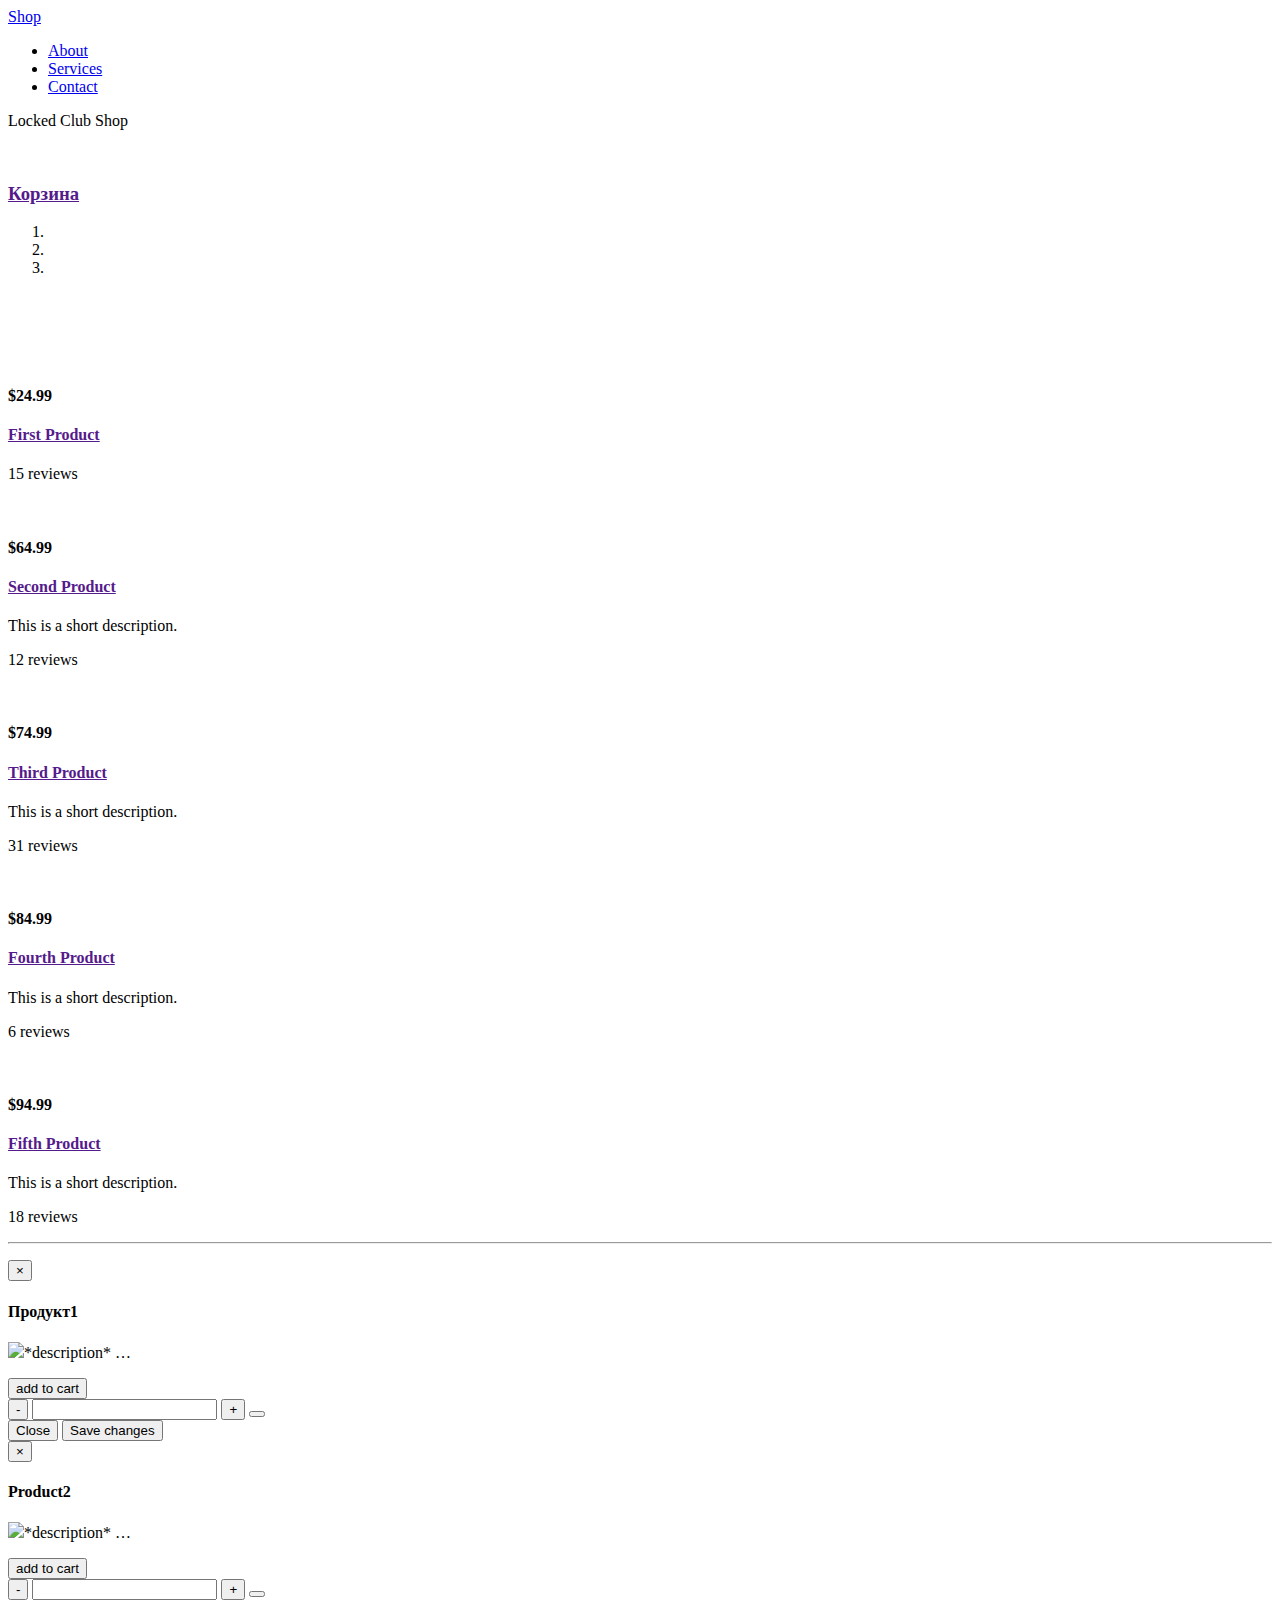
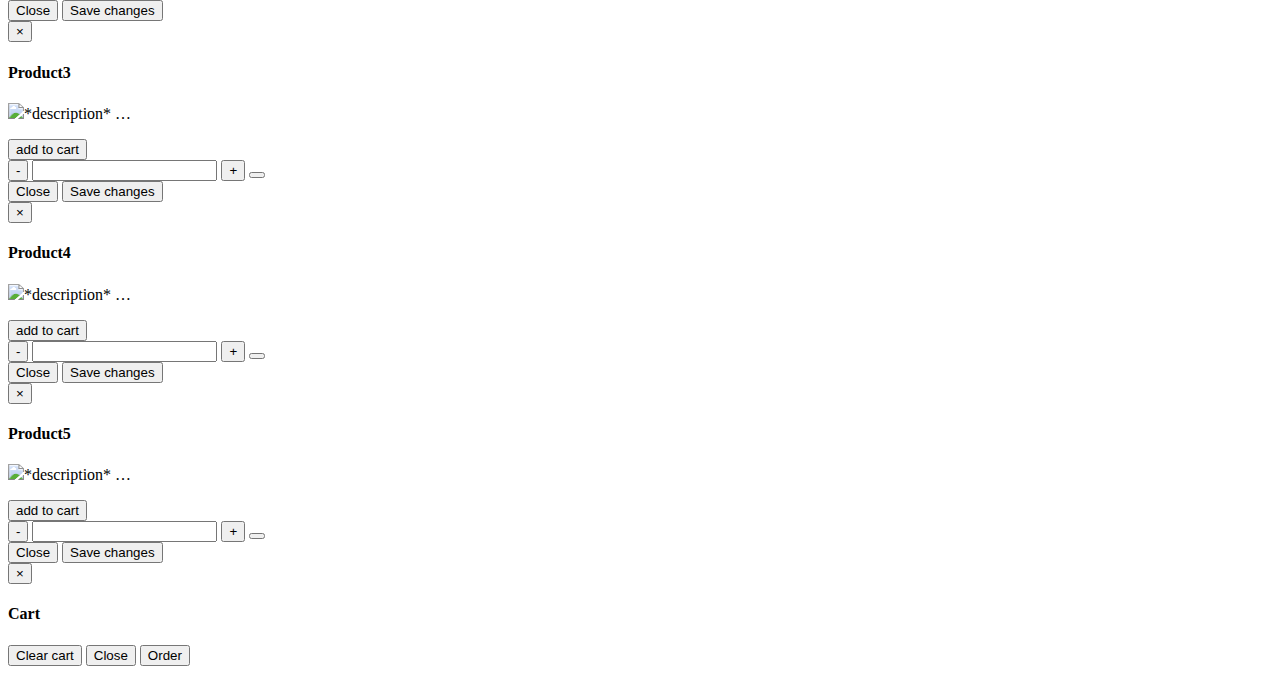
==== index.html @ 91eb965c "Add files via upload" ====
<!DOCTYPE html>
<html>

<head>
    <meta charset="utf-8">

    <title>LOCKEDCLUBSHOP</title>
    <link href="css/bootstrap.min.css" rel="stylesheet">
	<link href="css/style.css" rel="stylesheet">
	<!-- jQuery -->
    <script src="js/jquery.js"></script>

    <!-- Bootstrap Core JavaScript -->
    <script src="js/bootstrap.min.js"></script>
	
	<script src="js/shop.js"></script>
</head>

<body>
    <nav class="navbar navbar-inverse navbar-fixed-top" role="navigation">
        <div class="container">
            <div class="navbar-header">
                <a class="navbar-brand" href="#">Shop</a>
            </div>
            <div class="collapse navbar-collapse" id="bs-example-navbar-collapse-1">
                <ul class="nav navbar-nav">
                    <li>
                        <a href="html/about.html">About</a>
                    </li>
                    <li>
                        <a href="html/services.html">Services</a>
                    </li>
                    <li>
                        <a href="html/contacts.html">Contact</a>
                    </li>
					
                </ul>
            </div>
        </div>
    </nav>

    <div class="container">

        <div class="row">

            <div class="col-md-3">
                <p class="lead">Locked Club Shop</p>
				<br>
				<h3><a href="" class="cart-link" data-toggle="modal" data-target="#Cart"> Корзина </a> </h3>
            </div>

            <div class="col-md-9">

                <div class="row carousel-holder">

                    <div class="col-md-12">
                        <div id="carousel-example-generic" class="carousel slide" data-ride="carousel">
                            <ol class="carousel-indicators">
                                <li data-target="#carousel-example-generic" data-slide-to="0" class="active"></li>
                                <li data-target="#carousel-example-generic" data-slide-to="1"></li>
                                <li data-target="#carousel-example-generic" data-slide-to="2"></li>
                            </ol>
                            <div class="carousel-inner">
                                <div class="item active">
                                    <img class="slide-image" src="img/800x300(1).jpg" alt="">
                                </div>
                                <div class="item">
                                    <img class="slide-image" src="img/800x300(2).jpg" alt="">
                                </div>
                                <div class="item">
                                    <img class="slide-image" src="img/800x300(3).jpg" alt="">
                                </div>
                            </div>
                            <a class="left carousel-control" href="#carousel-example-generic" data-slide="prev">
                                <span class="glyphicon glyphicon-chevron-left"></span>
                            </a>
                            <a class="right carousel-control" href="#carousel-example-generic" data-slide="next">
                                <span class="glyphicon glyphicon-chevron-right"></span>
                            </a>
                        </div>
                    </div>

                </div>

                <div class="row">

                    <div class="col-sm-4 col-lg-4 col-md-4">
                        <div class="thumbnail">
                            <img src="img/goods/320x150(1).jpg" alt="">
                            <div class="caption">
                                <h4 class="pull-right">$24.99</h4>
                                <h4><a href="" data-toggle="modal" data-target="#FirstGoodModal">First Product</a>
                                </h4>
                            </div>
                            <div class="ratings">
                                <p class="pull-right">15 reviews</p>
                                <p>
                                    <span class="glyphicon glyphicon-star"></span>
                                    <span class="glyphicon glyphicon-star"></span>
                                    <span class="glyphicon glyphicon-star"></span>
                                    <span class="glyphicon glyphicon-star"></span>
                                    <span class="glyphicon glyphicon-star"></span>
                                </p>
                            </div>
                        </div>
                    </div>

                    <div class="col-sm-4 col-lg-4 col-md-4">
                        <div class="thumbnail">
                            <img src="img/goods/320x150(2).jpg" alt="">
                            <div class="caption">
                                <h4 class="pull-right">$64.99</h4>
                                <h4><a href="" data-toggle="modal" data-target="#SecondGoodModal">Second Product</a>
                                </h4>
                                <p>This is a short description.</p>
                            </div>
                            <div class="ratings">
                                <p class="pull-right">12 reviews</p>
                                <p>
                                    <span class="glyphicon glyphicon-star"></span>
                                    <span class="glyphicon glyphicon-star"></span>
                                    <span class="glyphicon glyphicon-star"></span>
                                    <span class="glyphicon glyphicon-star"></span>
                                    <span class="glyphicon glyphicon-star-empty"></span>
                                </p>
                            </div>
                        </div>
                    </div>

                    <div class="col-sm-4 col-lg-4 col-md-4">
                        <div class="thumbnail">
                            <img src="img/goods/320x150(3).jpg" alt="">
                            <div class="caption">
                                <h4 class="pull-right">$74.99</h4>
                                <h4><a href="" data-toggle="modal" data-target="#ThirdGoodModal">Third Product</a>
                                </h4>
                                <p>This is a short description.</p>
                            </div>
                            <div class="ratings">
                                <p class="pull-right">31 reviews</p>
                                <p>
                                    <span class="glyphicon glyphicon-star"></span>
                                    <span class="glyphicon glyphicon-star"></span>
                                    <span class="glyphicon glyphicon-star"></span>
                                    <span class="glyphicon glyphicon-star"></span>
                                    <span class="glyphicon glyphicon-star-empty"></span>
                                </p>
                            </div>
                        </div>
                    </div>

                    <div class="col-sm-4 col-lg-4 col-md-4">
                        <div class="thumbnail">
                            <img src="img/goods/320x150(4).jpg" alt="">
                            <div class="caption">
                                <h4 class="pull-right">$84.99</h4>
                                <h4><a href="" data-toggle="modal" data-target="#FourthGoodModal">Fourth Product</a>
                                </h4>
                                <p>This is a short description.</p>
                            </div>
                            <div class="ratings">
                                <p class="pull-right">6 reviews</p>
                                <p>
                                    <span class="glyphicon glyphicon-star"></span>
                                    <span class="glyphicon glyphicon-star"></span>
                                    <span class="glyphicon glyphicon-star"></span>
                                    <span class="glyphicon glyphicon-star-empty"></span>
                                    <span class="glyphicon glyphicon-star-empty"></span>
                                </p>
                            </div>
                        </div>
                    </div>

                    <div class="col-sm-4 col-lg-4 col-md-4">
                        <div class="thumbnail">
                            <img src="img/goods/320x150(5).jpg" alt="">
                            <div class="caption">
                                <h4 class="pull-right">$94.99</h4>
                                <h4><a href="" data-toggle="modal" data-target="#FifthGoodModal">Fifth Product</a>
                                </h4>
                                <p>This is a short description.</p>
                            </div>
                            <div class="ratings">
                                <p class="pull-right">18 reviews</p>
                                <p>
                                    <span class="glyphicon glyphicon-star"></span>
                                    <span class="glyphicon glyphicon-star"></span>
                                    <span class="glyphicon glyphicon-star"></span>
                                    <span class="glyphicon glyphicon-star"></span>
                                    <span class="glyphicon glyphicon-star-empty"></span>
                                </p>
                            </div>
                        </div>
                    </div>

                </div>

            </div>

        </div>

    </div>
    <!-- /.container -->

    <div class="container">

        <hr>

        <!-- Footer -->
        <footer>
            <div class="row">
                <div class="col-lg-12">
                    <p></p>
                </div>
            </div>
        </footer>

    </div>
    <!-- /.container -->
	
	<div class="modal fade" id="FirstGoodModal">
  <div class="modal-dialog">
    <div class="modal-content">
      <div class="modal-header">
        <button type="button" class="close" data-dismiss="modal" aria-label="Close"><span aria-hidden="true">&times;</span></button>
        <h4 class="modal-title">Продукт1</h4>
      </div>
      <div class="modal-body">
	  <img src="img/goods/320x150(1).jpg"
        <p>*description* &hellip;</p>
		<button class="btn-primary add-to-busket-btn"><span class="glyphicon glyphicon-shopping-cart"></span> add to cart </button>
		<div class="add-to-busket-block">
			<button class="btn-primary btn-minus">-</button>
			<input class="form-control count-input" />
			<button class="btn-primary btn-plus">+</button>
			<button class="btn-success"><span class="glyphicon glyphicon-ok ok-1"></span></button>
		</div>
      </div>
      <div class="modal-footer">
        <button type="button" class="btn btn-default btn-close" data-dismiss="modal">Close</button>
        <button type="button" class="btn btn-primary">Save changes</button>
      </div>
    </div><!-- /.modal-content -->
  </div><!-- /.modal-dialog -->
</div><!-- /.modal -->

<div class="modal fade" id="SecondGoodModal">
  <div class="modal-dialog">
    <div class="modal-content">
      <div class="modal-header">
        <button type="button" class="close" data-dismiss="modal" aria-label="Close"><span aria-hidden="true">&times;</span></button>
        <h4 class="modal-title">Product2</h4>
      </div>
      <div class="modal-body">
	  <img src="img/goods/320x150(2).jpg"
        <p>*description* &hellip;</p> 
		<button class="btn-primary add-to-busket-btn"><span class="glyphicon glyphicon-shopping-cart"></span> add to cart </button>
		<div class="add-to-busket-block">
			<button class="btn-primary btn-minus">-</button>
			<input class="form-control count-input" />
			<button class="btn-primary btn-plus">+</button>
			<button class="btn-success"><span class="glyphicon glyphicon-ok ok-2"></span></button>
		</div>
      </div>
      <div class="modal-footer">
        <button type="button" class="btn btn-default btn-close" data-dismiss="modal">Close</button>
        <button type="button" class="btn btn-primary">Save changes</button>
      </div>
    </div><!-- /.modal-content -->
  </div><!-- /.modal-dialog -->
</div><!-- /.modal -->


	<div class="modal fade" id="ThirdGoodModal">
  <div class="modal-dialog">
    <div class="modal-content">
      <div class="modal-header">
        <button type="button" class="close" data-dismiss="modal" aria-label="Close"><span aria-hidden="true">&times;</span></button>
        <h4 class="modal-title">Product3</h4>
      </div>
      <div class="modal-body">
	  <img src="img/goods/320x150(3).jpg"
        <p>*description* &hellip;</p>
		<button class="btn-primary add-to-busket-btn"><span class="glyphicon glyphicon-shopping-cart"></span> add to cart </button>
		<div class="add-to-busket-block">
			<button class="btn-primary btn-minus">-</button>
			<input class="form-control count-input" />
			<button class="btn-primary btn-plus">+</button>
			<button class="btn-success"><span class="glyphicon glyphicon-ok ok-3"></span></button>
		</div>
      </div>
      <div class="modal-footer">
        <button type="button" class="btn btn-default btn-close" data-dismiss="modal">Close</button>
        <button type="button" class="btn btn-primary">Save changes</button>
      </div>
    </div><!-- /.modal-content -->
  </div><!-- /.modal-dialog -->
</div><!-- /.modal -->

<div class="modal fade" id="FourthGoodModal">
  <div class="modal-dialog">
    <div class="modal-content">
      <div class="modal-header">
        <button type="button" class="close" data-dismiss="modal" aria-label="Close"><span aria-hidden="true">&times;</span></button>
        <h4 class="modal-title">Product4</h4>
      </div>
      <div class="modal-body">
	  <img src="img/goods/320x150(4).jpg"
        <p>*description* &hellip;</p>
		<button class="btn-primary add-to-busket-btn"><span class="glyphicon glyphicon-shopping-cart"></span> add to cart </button>
		<div class="add-to-busket-block">
			<button class="btn-primary btn-minus">-</button>
			<input class="form-control count-input" />
			<button class="btn-primary btn-plus">+</button>
			<button class="btn-success"><span class="glyphicon glyphicon-ok ok-4"></span></button>
		</div>
      </div>
      <div class="modal-footer">
        <button type="button" class="btn btn-default btn-close" data-dismiss="modal">Close</button>
        <button type="button" class="btn btn-primary">Save changes</button>
      </div>
    </div><!-- /.modal-content -->
  </div><!-- /.modal-dialog -->
</div><!-- /.modal -->

<div class="modal fade" id="FifthGoodModal">
  <div class="modal-dialog">
    <div class="modal-content">
      <div class="modal-header">
        <button type="button" class="close" data-dismiss="modal" aria-label="Close"><span aria-hidden="true">&times;</span></button>
        <h4 class="modal-title">Product5</h4>
      </div>
      <div class="modal-body">
	  <img src="img/goods/320x150(5).jpg"
        <p>*description* &hellip;</p>
		<button class="btn-primary add-to-busket-btn"><span class="glyphicon glyphicon-shopping-cart"></span> add to cart </button>
		<div class="add-to-busket-block">
			<button class="btn-primary btn-minus">-</button>
			<input class="form-control count-input" />
			<button class="btn-primary btn-plus">+</button>
			<button class="btn-success"><span class="glyphicon glyphicon-ok ok-5"></span></button>
		</div>
      </div>
      <div class="modal-footer">
        <button type="button" class="btn btn-default btn-close" data-dismiss="modal">Close</button>
        <button type="button" class="btn btn-primary">Save changes</button>
      </div>
    </div><!-- /.modal-content -->
  </div><!-- /.modal-dialog -->
</div><!-- /.modal -->

	<div class="modal fade" id="Cart">
  <div class="modal-dialog">
    <div class="modal-content">
      <div class="modal-header">
        <button type="button" class="close" data-dismiss="modal" aria-label="Close"><span aria-hidden="true">&times;</span></button>
        <h4 class="modal-title">Cart</h4>
      </div>
      <div class="modal-body cart-body">
	
      </div>
      <div class="modal-footer">
	  		<button type="button" class="btn btn-default btn-close" OnClick="clearCart(); $('.cart-body').html('');"> Clear cart </button>
        <button type="button" class="btn btn-default btn-close" data-dismiss="modal">Close</button>
        <button type="button" class="btn btn-primary btn-order">Order</button>
      </div>
    </div><!-- /.modal-content -->
  </div><!-- /.modal-dialog -->
</div><!-- /.modal -->


    

</body>

</html>
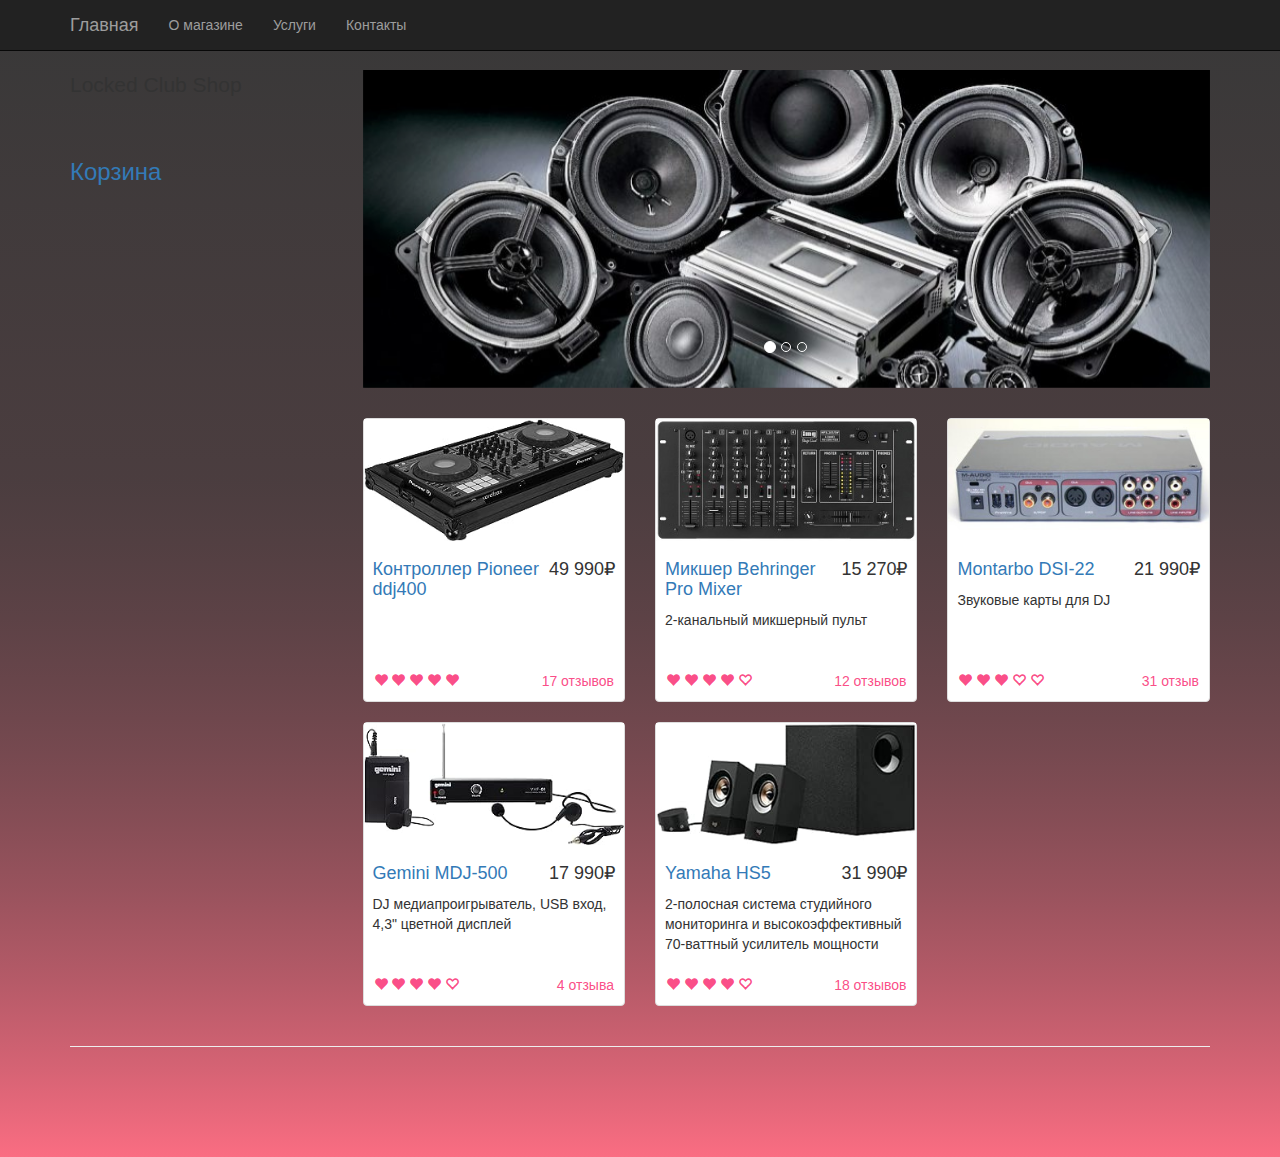
==== commit c57d6d7f: "V1: изуальное оформление сайта" ====
--- a/index.html
+++ b/index.html
@@ -20,18 +20,18 @@
     <nav class="navbar navbar-inverse navbar-fixed-top" role="navigation">
         <div class="container">
             <div class="navbar-header">
-                <a class="navbar-brand" href="#">Shop</a>
+                <a class="navbar-brand" href="#">Главная</a>
             </div>
             <div class="collapse navbar-collapse" id="bs-example-navbar-collapse-1">
                 <ul class="nav navbar-nav">
                     <li>
-                        <a href="html/about.html">About</a>
+                        <a href="html/about.html">О магазине</a>
                     </li>
                     <li>
-                        <a href="html/services.html">Services</a>
+                        <a href="html/services.html">Услуги</a>
                     </li>
                     <li>
-                        <a href="html/contacts.html">Contact</a>
+                        <a href="html/contacts.html">Контакты</a>
                     </li>
 					
                 </ul>
@@ -62,13 +62,13 @@
                             </ol>
                             <div class="carousel-inner">
                                 <div class="item active">
-                                    <img class="slide-image" src="img/800x300(1).jpg" alt="">
+                                    <img class="slide-image" src="img/SLIDE1.jpg" alt="">
                                 </div>
                                 <div class="item">
-                                    <img class="slide-image" src="img/800x300(2).jpg" alt="">
+                                    <img class="slide-image" src="img/SLIDE2.jpg" alt="">
                                 </div>
                                 <div class="item">
-                                    <img class="slide-image" src="img/800x300(3).jpg" alt="">
+                                    <img class="slide-image" src="img/SLIDE3.jpg" alt="">
                                 </div>
                             </div>
                             <a class="left carousel-control" href="#carousel-example-generic" data-slide="prev">
@@ -86,108 +86,108 @@
 
                     <div class="col-sm-4 col-lg-4 col-md-4">
                         <div class="thumbnail">
-                            <img src="img/goods/320x150(1).jpg" alt="">
-                            <div class="caption">
-                                <h4 class="pull-right">$24.99</h4>
-                                <h4><a href="" data-toggle="modal" data-target="#FirstGoodModal">First Product</a>
-                                </h4>
-                            </div>
-                            <div class="ratings">
-                                <p class="pull-right">15 reviews</p>
-                                <p>
-                                    <span class="glyphicon glyphicon-star"></span>
-                                    <span class="glyphicon glyphicon-star"></span>
-                                    <span class="glyphicon glyphicon-star"></span>
-                                    <span class="glyphicon glyphicon-star"></span>
-                                    <span class="glyphicon glyphicon-star"></span>
-                                </p>
-                            </div>
-                        </div>
-                    </div>
-
-                    <div class="col-sm-4 col-lg-4 col-md-4">
-                        <div class="thumbnail">
-                            <img src="img/goods/320x150(2).jpg" alt="">
-                            <div class="caption">
-                                <h4 class="pull-right">$64.99</h4>
-                                <h4><a href="" data-toggle="modal" data-target="#SecondGoodModal">Second Product</a>
-                                </h4>
-                                <p>This is a short description.</p>
-                            </div>
-                            <div class="ratings">
-                                <p class="pull-right">12 reviews</p>
-                                <p>
-                                    <span class="glyphicon glyphicon-star"></span>
-                                    <span class="glyphicon glyphicon-star"></span>
-                                    <span class="glyphicon glyphicon-star"></span>
-                                    <span class="glyphicon glyphicon-star"></span>
-                                    <span class="glyphicon glyphicon-star-empty"></span>
-                                </p>
-                            </div>
-                        </div>
-                    </div>
-
-                    <div class="col-sm-4 col-lg-4 col-md-4">
-                        <div class="thumbnail">
-                            <img src="img/goods/320x150(3).jpg" alt="">
-                            <div class="caption">
-                                <h4 class="pull-right">$74.99</h4>
-                                <h4><a href="" data-toggle="modal" data-target="#ThirdGoodModal">Third Product</a>
-                                </h4>
-                                <p>This is a short description.</p>
-                            </div>
-                            <div class="ratings">
-                                <p class="pull-right">31 reviews</p>
-                                <p>
-                                    <span class="glyphicon glyphicon-star"></span>
-                                    <span class="glyphicon glyphicon-star"></span>
-                                    <span class="glyphicon glyphicon-star"></span>
-                                    <span class="glyphicon glyphicon-star"></span>
-                                    <span class="glyphicon glyphicon-star-empty"></span>
-                                </p>
-                            </div>
-                        </div>
-                    </div>
-
-                    <div class="col-sm-4 col-lg-4 col-md-4">
-                        <div class="thumbnail">
-                            <img src="img/goods/320x150(4).jpg" alt="">
-                            <div class="caption">
-                                <h4 class="pull-right">$84.99</h4>
-                                <h4><a href="" data-toggle="modal" data-target="#FourthGoodModal">Fourth Product</a>
-                                </h4>
-                                <p>This is a short description.</p>
-                            </div>
-                            <div class="ratings">
-                                <p class="pull-right">6 reviews</p>
-                                <p>
-                                    <span class="glyphicon glyphicon-star"></span>
-                                    <span class="glyphicon glyphicon-star"></span>
-                                    <span class="glyphicon glyphicon-star"></span>
-                                    <span class="glyphicon glyphicon-star-empty"></span>
-                                    <span class="glyphicon glyphicon-star-empty"></span>
-                                </p>
-                            </div>
-                        </div>
-                    </div>
-
-                    <div class="col-sm-4 col-lg-4 col-md-4">
-                        <div class="thumbnail">
-                            <img src="img/goods/320x150(5).jpg" alt="">
-                            <div class="caption">
-                                <h4 class="pull-right">$94.99</h4>
-                                <h4><a href="" data-toggle="modal" data-target="#FifthGoodModal">Fifth Product</a>
-                                </h4>
-                                <p>This is a short description.</p>
-                            </div>
-                            <div class="ratings">
-                                <p class="pull-right">18 reviews</p>
-                                <p>
-                                    <span class="glyphicon glyphicon-star"></span>
-                                    <span class="glyphicon glyphicon-star"></span>
-                                    <span class="glyphicon glyphicon-star"></span>
-                                    <span class="glyphicon glyphicon-star"></span>
-                                    <span class="glyphicon glyphicon-star-empty"></span>
+                            <img src="img/pioneerddj500.jpg" alt="">
+                            <div class="caption">
+                                <h4 class="pull-right">49 990₽</h4>
+                                <h4><a href="" data-toggle="modal" data-target="#FirstGoodModal">Контроллер Pioneer ddj400</a>
+                                </h4>
+                            </div>
+                            <div class="ratings">
+                                <p class="pull-right">17 отзывов</p>
+                                <p>
+                                    <span class="glyphicon glyphicon-heart"></span>
+                                    <span class="glyphicon glyphicon-heart"></span>
+                                    <span class="glyphicon glyphicon-heart"></span>
+                                    <span class="glyphicon glyphicon-heart"></span>
+                                    <span class="glyphicon glyphicon-heart"></span>
+                                </p>
+                            </div>
+                        </div>
+                    </div>
+
+                    <div class="col-sm-4 col-lg-4 col-md-4">
+                        <div class="thumbnail">
+                            <img src="img/Микшер Behringer Pro Mixer.jpg" alt="">
+                            <div class="caption">
+                                <h4 class="pull-right">15 270₽</h4>
+                                <h4><a href="" data-toggle="modal" data-target="#SecondGoodModal">Микшер Behringer Pro Mixer</a>
+                                </h4>
+                                <p>2-канальный микшерный пульт</p>
+                            </div>
+                            <div class="ratings">
+                                <p class="pull-right">12 отзывов</p>
+                                <p>
+                                    <span class="glyphicon glyphicon-heart"></span>
+                                    <span class="glyphicon glyphicon-heart"></span>
+                                    <span class="glyphicon glyphicon-heart"></span>
+                                    <span class="glyphicon glyphicon-heart"></span>
+                                    <span class="glyphicon glyphicon-heart-empty"></span>
+                                </p>
+                            </div>
+                        </div>
+                    </div>
+
+                    <div class="col-sm-4 col-lg-4 col-md-4">
+                        <div class="thumbnail">
+                            <img src="img/звуковаякарта2.jpg" alt="">
+                            <div class="caption">
+                                <h4 class="pull-right">21 990₽</h4>
+                                <h4><a href="" data-toggle="modal" data-target="#ThirdGoodModal">Montarbo DSI-22</a>
+                                </h4>
+                                <p>Звуковые карты для DJ</p>
+                            </div>
+                            <div class="ratings">
+                                <p class="pull-right">31 отзыв</p>
+                                <p>
+                                    <span class="glyphicon glyphicon-heart"></span>
+                                    <span class="glyphicon glyphicon-heart"></span>
+                                    <span class="glyphicon glyphicon-heart"></span>
+                                    <span class="glyphicon glyphicon-heart-empty"></span>
+                                    <span class="glyphicon glyphicon-heart-empty"></span>
+                                </p>
+                            </div>
+                        </div>
+                    </div>
+
+                    <div class="col-sm-4 col-lg-4 col-md-4">
+                        <div class="thumbnail">
+                            <img src="img/gemini.jpg" alt="">
+                            <div class="caption">
+                                <h4 class="pull-right">17 990₽</h4>
+                                <h4><a href="" data-toggle="modal" data-target="#FourthGoodModal">Gemini MDJ-500</a>
+                                </h4>
+                                <p>DJ медиапроигрыватель, USB вход, 4,3" цветной дисплей</p>
+                            </div>
+                            <div class="ratings">
+                                <p class="pull-right">4 отзыва</p>
+                                <p>
+                                    <span class="glyphicon glyphicon-heart"></span>
+                                    <span class="glyphicon glyphicon-heart"></span>
+                                    <span class="glyphicon glyphicon-heart"></span>
+                                    <span class="glyphicon glyphicon-heart"></span>
+                                    <span class="glyphicon glyphicon-heart-empty"></span>
+                                </p>
+                            </div>
+                        </div>
+                    </div>
+
+                    <div class="col-sm-4 col-lg-4 col-md-4">
+                        <div class="thumbnail">
+                            <img src="img/yamaha.jpg" alt="">
+                            <div class="caption">
+                                <h4 class="pull-right">31 990₽</h4>
+                                <h4><a href="" data-toggle="modal" data-target="#FifthGoodModal">Yamaha HS5</a>
+                                </h4>
+                                <p>2-полосная система студийного мониторинга и высокоэффективный 70-ваттный усилитель мощности</p>
+                            </div>
+                            <div class="ratings">
+                                <p class="pull-right">18 отзывов</p>
+                                <p>
+                                    <span class="glyphicon glyphicon-heart"></span>
+                                    <span class="glyphicon glyphicon-heart"></span>
+                                    <span class="glyphicon glyphicon-heart"></span>
+                                    <span class="glyphicon glyphicon-heart"></span>
+                                    <span class="glyphicon glyphicon-heart-empty"></span>
                                 </p>
                             </div>
                         </div>
@@ -223,17 +223,70 @@
     <div class="modal-content">
       <div class="modal-header">
         <button type="button" class="close" data-dismiss="modal" aria-label="Close"><span aria-hidden="true">&times;</span></button>
-        <h4 class="modal-title">Продукт1</h4>
-      </div>
-      <div class="modal-body">
-	  <img src="img/goods/320x150(1).jpg"
-        <p>*description* &hellip;</p>
+        <h4 class="modal-title">  Pioneer ddj400 </h4>
+      </div>
+      <div class="modal-body">
+	  <img src="img/pioneerddj500.jpg"
+        <p>   Pioneer DDJ-400 - это компактный и удобный DJ-контроллер, который предназначен для начинающих диджеев и профессионалов. Он оснащен двумя деками для воспроизведения музыки и позволяет легко микшировать треки с помощью функции Beat FX и Sound Color FX. DDJ-400 имеет 16 подсвечиваемых пэдов, которые можно настроить для запуска готовых сэмплов, создания уникальных ремиксов и контроля над Hot Cues, Beat Jump и другими функциями.&hellip;</p>
+		<button class="btn-primary add-to-busket-btn"><span class="glyphicon glyphicon-shopping-cart"></span> Добавить в корзину </button>
+		<div class="add-to-busket-block">
+			<button class="btn-primary btn-minus">-</button>
+			<input class="form-control count-input" />
+			<button class="btn-primary btn-plus">+</button>
+			<button class="btn-success"><span class="glyphicon glyphicon-ok ok-1"></span></button>
+		</div>
+      </div>
+      <div class="modal-footer">
+        <button type="button" class="btn btn-default btn-close" data-dismiss="modal">Закрыть</button>
+        <button type="button" class="btn btn-primary">Сохранить</button>
+      </div>
+    </div><!-- /.modal-content -->
+  </div><!-- /.modal-dialog -->
+</div><!-- /.modal -->
+
+<div class="modal fade" id="SecondGoodModal">
+  <div class="modal-dialog">
+    <div class="modal-content">
+      <div class="modal-header">
+        <button type="button" class="close" data-dismiss="modal" aria-label="Close"><span aria-hidden="true">&times;</span></button>
+        <h4 class="modal-title">PRO MIXER DDM4000</h4>
+      </div>
+      <div class="modal-body">
+	  <img src="img/Микшер Behringer Pro Mixer.jpg"
+        <p>PRO MIXER DDM4000 – не просто средство сведения звука, но полноценное устройство для композиторской деятельности и оригинальной аранжировки live-сетов. 4 стереоканала, оборудованные линейными и микрофонными входами, поддерживают одновременное подключение 8 источников сигнала. Трёхполосные эквалайзеры никак не ограничивают жанровый диапазон диджея, потому что все их параметры – программируемые. Два дополнительных микрофонных разъёма XLR типа оснащены отдельным эквалайзером и регулятором Gain, а для сигнала, поступившего на них, доступна Talk-функция, заглушающая остальные каналы. &hellip;</p> 
+		<button class="btn-primary add-to-busket-btn"><span class="glyphicon glyphicon-shopping-cart"></span> Добавить в корзину </button>
+		<div class="add-to-busket-block">
+			<button class="btn-primary btn-minus">-</button>
+			<input class="form-control count-input" />
+			<button class="btn-primary btn-plus">+</button>
+			<button class="btn-success"><span class="glyphicon glyphicon-ok ok-2"></span></button>
+		</div>
+      </div>
+      <div class="modal-footer">
+        <button type="button" class="btn btn-default btn-close" data-dismiss="modal">Закрыть</button>
+        <button type="button" class="btn btn-primary">Сохранить</button>
+      </div>
+    </div><!-- /.modal-content -->
+  </div><!-- /.modal-dialog -->
+</div><!-- /.modal -->
+
+
+	<div class="modal fade" id="ThirdGoodModal">
+  <div class="modal-dialog">
+    <div class="modal-content">
+      <div class="modal-header">
+        <button type="button" class="close" data-dismiss="modal" aria-label="Close"><span aria-hidden="true">&times;</span></button>
+        <h4 class="modal-title">Montarbo DSI-22</h4>
+      </div>
+      <div class="modal-body">
+	  <img src="img/звуковаякарта2.jpg"
+        <p>Звуковые интерфейсы DSI - незаменимая вещь для домашней студии звукозаписи, они обеспечивают удобное подключение ноутбука к студийному оборудованию, микрофонам или инструментам без ущерба для качества записи. Микрофонные предусилители DSI и конвертеры высокого разрешения (до 24 бит / 192 кГц) гарантируют чистый и первозданный звук, низкий уровень шума и широкий динамический диапазон для передачи любых деталей записи. Более того, специальный драйвер ASIO помогает значительно сократить время задержки. &hellip;</p>
 		<button class="btn-primary add-to-busket-btn"><span class="glyphicon glyphicon-shopping-cart"></span> add to cart </button>
 		<div class="add-to-busket-block">
 			<button class="btn-primary btn-minus">-</button>
 			<input class="form-control count-input" />
 			<button class="btn-primary btn-plus">+</button>
-			<button class="btn-success"><span class="glyphicon glyphicon-ok ok-1"></span></button>
+			<button class="btn-success"><span class="glyphicon glyphicon-ok ok-3"></span></button>
 		</div>
       </div>
       <div class="modal-footer">
@@ -244,70 +297,17 @@
   </div><!-- /.modal-dialog -->
 </div><!-- /.modal -->
 
-<div class="modal fade" id="SecondGoodModal">
-  <div class="modal-dialog">
-    <div class="modal-content">
-      <div class="modal-header">
-        <button type="button" class="close" data-dismiss="modal" aria-label="Close"><span aria-hidden="true">&times;</span></button>
-        <h4 class="modal-title">Product2</h4>
-      </div>
-      <div class="modal-body">
-	  <img src="img/goods/320x150(2).jpg"
-        <p>*description* &hellip;</p> 
-		<button class="btn-primary add-to-busket-btn"><span class="glyphicon glyphicon-shopping-cart"></span> add to cart </button>
-		<div class="add-to-busket-block">
-			<button class="btn-primary btn-minus">-</button>
-			<input class="form-control count-input" />
-			<button class="btn-primary btn-plus">+</button>
-			<button class="btn-success"><span class="glyphicon glyphicon-ok ok-2"></span></button>
-		</div>
-      </div>
-      <div class="modal-footer">
-        <button type="button" class="btn btn-default btn-close" data-dismiss="modal">Close</button>
-        <button type="button" class="btn btn-primary">Save changes</button>
-      </div>
-    </div><!-- /.modal-content -->
-  </div><!-- /.modal-dialog -->
-</div><!-- /.modal -->
-
-
-	<div class="modal fade" id="ThirdGoodModal">
-  <div class="modal-dialog">
-    <div class="modal-content">
-      <div class="modal-header">
-        <button type="button" class="close" data-dismiss="modal" aria-label="Close"><span aria-hidden="true">&times;</span></button>
-        <h4 class="modal-title">Product3</h4>
-      </div>
-      <div class="modal-body">
-	  <img src="img/goods/320x150(3).jpg"
-        <p>*description* &hellip;</p>
-		<button class="btn-primary add-to-busket-btn"><span class="glyphicon glyphicon-shopping-cart"></span> add to cart </button>
-		<div class="add-to-busket-block">
-			<button class="btn-primary btn-minus">-</button>
-			<input class="form-control count-input" />
-			<button class="btn-primary btn-plus">+</button>
-			<button class="btn-success"><span class="glyphicon glyphicon-ok ok-3"></span></button>
-		</div>
-      </div>
-      <div class="modal-footer">
-        <button type="button" class="btn btn-default btn-close" data-dismiss="modal">Close</button>
-        <button type="button" class="btn btn-primary">Save changes</button>
-      </div>
-    </div><!-- /.modal-content -->
-  </div><!-- /.modal-dialog -->
-</div><!-- /.modal -->
-
 <div class="modal fade" id="FourthGoodModal">
   <div class="modal-dialog">
     <div class="modal-content">
       <div class="modal-header">
         <button type="button" class="close" data-dismiss="modal" aria-label="Close"><span aria-hidden="true">&times;</span></button>
-        <h4 class="modal-title">Product4</h4>
-      </div>
-      <div class="modal-body">
-	  <img src="img/goods/320x150(4).jpg"
-        <p>*description* &hellip;</p>
-		<button class="btn-primary add-to-busket-btn"><span class="glyphicon glyphicon-shopping-cart"></span> add to cart </button>
+        <h4 class="modal-title">Gemini MDJ-500</h4>
+      </div>
+      <div class="modal-body">
+	  <img src="img/gemini.jpg"
+        <p>DJ медиапроигрыватель, USB вход, 4,3" цветной дисплей &hellip;</p>
+		<button class="btn-primary add-to-busket-btn"><span class="glyphicon glyphicon-shopping-cart"></span> Добавить в корзину </button>
 		<div class="add-to-busket-block">
 			<button class="btn-primary btn-minus">-</button>
 			<input class="form-control count-input" />
@@ -316,8 +316,8 @@
 		</div>
       </div>
       <div class="modal-footer">
-        <button type="button" class="btn btn-default btn-close" data-dismiss="modal">Close</button>
-        <button type="button" class="btn btn-primary">Save changes</button>
+        <button type="button" class="btn btn-default btn-close" data-dismiss="modal">Закрыть</button>
+        <button type="button" class="btn btn-primary">Сохранить</button>
       </div>
     </div><!-- /.modal-content -->
   </div><!-- /.modal-dialog -->
@@ -328,12 +328,12 @@
     <div class="modal-content">
       <div class="modal-header">
         <button type="button" class="close" data-dismiss="modal" aria-label="Close"><span aria-hidden="true">&times;</span></button>
-        <h4 class="modal-title">Product5</h4>
-      </div>
-      <div class="modal-body">
-	  <img src="img/goods/320x150(5).jpg"
-        <p>*description* &hellip;</p>
-		<button class="btn-primary add-to-busket-btn"><span class="glyphicon glyphicon-shopping-cart"></span> add to cart </button>
+        <h4 class="modal-title">Yamaha HS5</h4>
+      </div>
+      <div class="modal-body">
+	  <img src="img/yamaha.jpg"
+        <p>Cтудийный монитор имеет достаточно широкий частотный диапазон от 54 Гц до 30 кГц. Мощность интегрированного усилителя составляет 70 Ватт, усилитель оборудован системой раздельного усиления, это 45 Ватт для НЧ и 25 Ватт для ВЧ. Для быстрой настройки, мониторы оборудованы регулятором уровня громкости (LEVEL) и переключателями настройки звуковых частот. Входная секция мониторов представлена балансными и небалансными разъемами типа XLR и 1\4 Jack (Input). Если Вы желаете купить студийные мониторы ближнего поля, YAMAHA HS5 представляет по-настоящему выгодное приобретение, сочетающее в себе профессиональное звучание и демократичную стоимость. &hellip;</p>
+		<button class="btn-primary add-to-busket-btn"><span class="glyphicon glyphicon-shopping-cart"></span> Добавить в корзину </button>
 		<div class="add-to-busket-block">
 			<button class="btn-primary btn-minus">-</button>
 			<input class="form-control count-input" />
@@ -342,8 +342,8 @@
 		</div>
       </div>
       <div class="modal-footer">
-        <button type="button" class="btn btn-default btn-close" data-dismiss="modal">Close</button>
-        <button type="button" class="btn btn-primary">Save changes</button>
+        <button type="button" class="btn btn-default btn-close" data-dismiss="modal">Закрыть</button>
+        <button type="button" class="btn btn-primary">Сохранить</button>
       </div>
     </div><!-- /.modal-content -->
   </div><!-- /.modal-dialog -->
@@ -360,8 +360,8 @@
 	
       </div>
       <div class="modal-footer">
-	  		<button type="button" class="btn btn-default btn-close" OnClick="clearCart(); $('.cart-body').html('');"> Clear cart </button>
-        <button type="button" class="btn btn-default btn-close" data-dismiss="modal">Close</button>
+	  		<button type="button" class="btn btn-default btn-close" OnClick="clearCart(); $('.cart-body').html('');"> Очистить корзину </button>
+        <button type="button" class="btn btn-default btn-close" data-dismiss="modal">Закрыть</button>
         <button type="button" class="btn btn-primary btn-order">Order</button>
       </div>
     </div><!-- /.modal-content -->
--- a/css/style.css
+++ b/css/style.css
@@ -0,0 +1,95 @@
+body {
+    padding-top: 70px; /* Required padding for .navbar-fixed-top. Remove if using .navbar-static-top. Change if height of navigation changes. */
+    background: linear-gradient( rgb(56, 56, 56), 77%, rgb(250, 109, 130));
+    background-repeat: no-repeat;
+    height: auto;
+}
+
+.count-input {
+	width:10%;
+	display: inline;
+}
+
+
+
+.add-to-basket-block {
+	margin-top: 7px;
+}
+
+
+.modal-image {
+	width: 100%;
+}
+
+.slide-image {
+    width: 100%;
+}
+
+.carousel-holder {
+    margin-bottom: 30px;
+}
+
+.modal-dialog img {
+    float: left;
+    margin: 0 16px 0 0;
+}
+.carousel-control,
+.item {
+    border-radius: 4px;
+}
+
+.caption {
+    height: 130px;
+    overflow: hidden;
+}
+
+.caption h4 {
+    white-space: normal;
+}
+
+.row3 img {
+    text-align: center;
+    margin: 15px 15px 1px 15px;
+}
+.thumbnail img {
+    width: 100%;
+}
+
+.ratings {
+    padding-right: 10px;
+    padding-left: 10px;
+    color: #fa4481f5;
+}
+
+.thumbnail {
+    padding: 0;
+}
+
+.thumbnail .caption-full {
+    padding: 9px;
+    color: #ec1111;
+}
+.amount{
+    display: inline;
+}
+.product{
+    display: inline;
+}
+.remove-from-cart{
+    display: inline;
+}
+footer {
+    margin: 50px 0;
+}
+.row2 {
+    font-size: 185%;
+}
+.row2 p {
+margin-top: 15px;
+margin-left: 15px;
+margin-bottom: 0px;
+}
+
+.row4 {
+    font-size: 80%;
+}